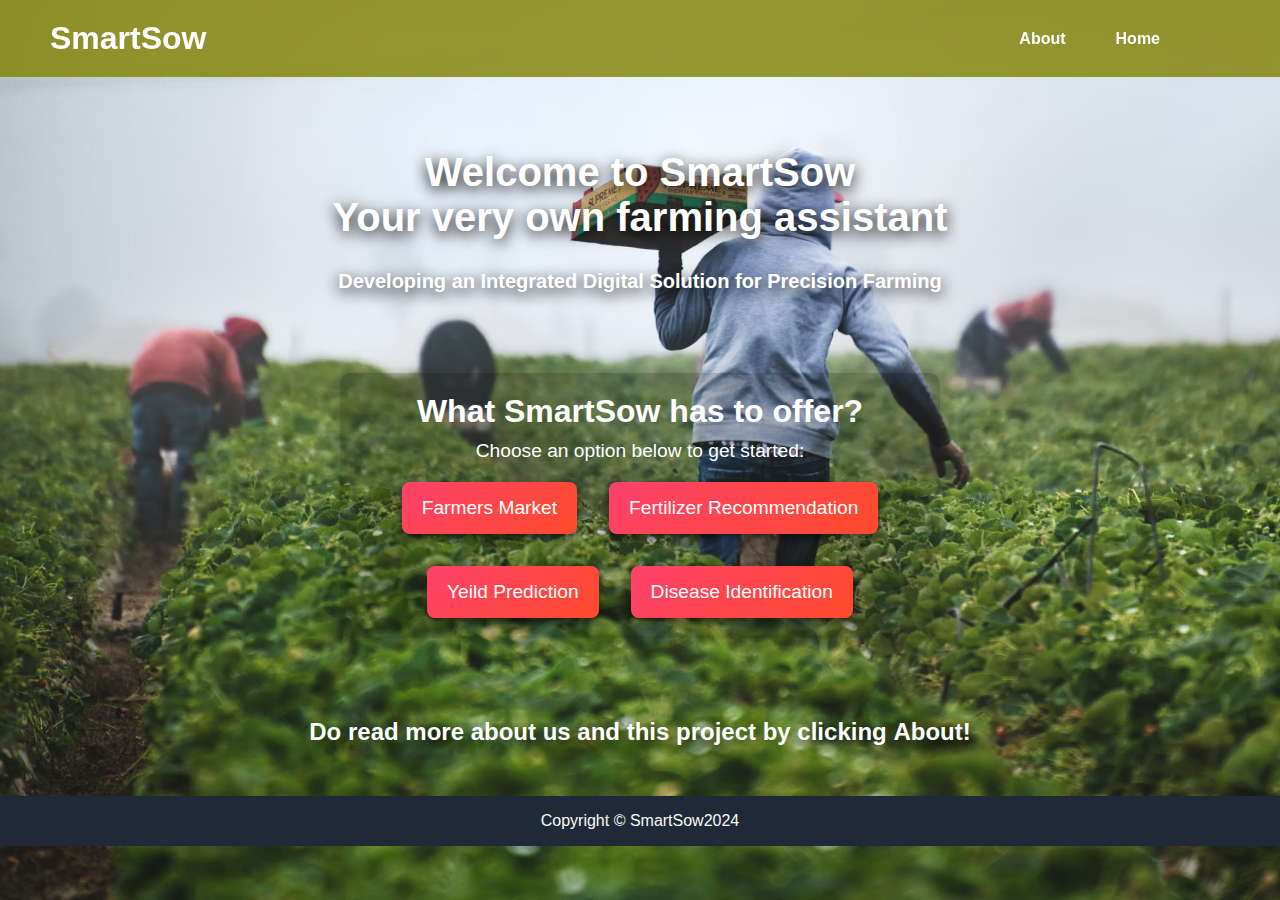
==== index.html @ fda8642f "Launch" ====
<!DOCTYPE html>
<html lang="en">
<head>
    <meta charset="UTF-8">
    <meta name="viewport" content="width=device-width, initial-scale=1.0">
    <title>SmartSow Home</title>
    <link rel="stylesheet" href="style.css">
</head>
<body>
    <div class="header">
        <div class="left">SmartSow</div>
        <div class="right">
            <ul>
                <li><a href="about.html">About</a></li>
                <li><a href="index.html">Home</a></li>
            </ul>
        </div>
    </div>
    <div class="head">
        <div class="head1">Welcome to SmartSow <br> Your very own farming assistant</div>
        <p>Developing an Integrated Digital Solution for Precision Farming</p>
    </div>
    <div class="container">
        <h1>What SmartSow has to offer?</h1>
        <p>Choose an option below to get started:</p>
        
        <div class="button-container">
            <button class="main-button" onclick="location.href='https://smartsowcropfertilizer.streamlit.app'">Farmers Market</a></button>
            <button class="main-button" onclick="location.href='https://smartsowfarmersmarket.streamlit.app'">Fertilizer Recommendation</button>
            <button class="main-button" onclick="location.href='https://smartsowyieldprediction.streamlit.app'">Yeild Prediction</button>
            <button class="main-button" onclick="location.href='https://smartsowplantdisease.streamlit.app/'">Disease Identification</button>
        </div>
    </div>
    <div class="about">
        <div class="readabout">Do read more about us and this project by clicking <b>About</b>!</div>
    </div>
    <div class="footer">
        <div class="text">Copyright ©  SmartSow2024</div>
    </div>
    
</body>
</html>
---- style.css ----
* {
    margin: 0;
    padding: 0;
    box-sizing: border-box;
    font-family: Arial, sans-serif;
}


body {
    display: flex;
    background-image: url(photo.jpg);
    background-repeat: no-repeat;
    background-size: cover;
    flex-direction: column;
    align-items: center;
    min-height: 100vh;
   
    color: #fff;
}
.header {
    padding: 20px;
    width: 100%;
    position: fixed;

    background-color: rgb(128,128,0,0.8);
    display: flex;
    justify-content: space-between;
    margin-bottom: 100px;

}
.left {
    margin-left: 30px;
    font-size: 2.0em;
    font-weight: bold;
}
.right {
    display: flex;
    align-items: center;
}
.header ul {
    display: flex;
    gap: 50px;
    list-style: none;
    margin-right: 100px;
    
}
li a {
    text-decoration: none;
    color: white;
    font-weight: bold;
}
.head1 {
    font-size: 2.5em;
    font-weight: bold;
    text-shadow: 0 4px 15px rgba(0,0,0,1    );
    text-align: center;
}
.head p {
    text-align: center;
    font-size: 20px;
    font-weight: bold;
    text-shadow: 0 4px 15px rgba(0, 0, 0, 1);

}
.head {
    margin-top: 150px;
    display: flex;
    flex-direction: column;
    gap: 20px;
    margin-bottom: 60px;
}
.container {
    text-align: center;
    max-width: 600px;
    padding: 20px;
    border-radius: 10px;
    background-color: rgba(0, 0, 0, 0.2);
    box-shadow: 0 4px 15px rgba(0, 0, 0, 0.2);
    margin-bottom: 50px;
}


p {
    font-size: 1.2em;
    margin-bottom: 20px;
    margin-top: 10px;
}


.button-container {
    
    display: flex;
    flex-wrap: wrap;
    gap: 32px;
    justify-content: center;
}

.main-button {
    font-size: 1.2em;
    padding: 15px 20px;
    color: #fff;
    background: linear-gradient(135deg, #ff416c, #ff4b2b);
    border: none;
    border-radius: 8px;
    cursor: pointer;
    transition: all 0.3s ease;
    box-shadow: 0 4px 10px rgba(0, 0, 0, 0.6);
}

.main-button:hover {
    transform: translateY(-5px);
    background: linear-gradient(135deg, #ff4b2b, #ff416c);
    box-shadow: 0 6px 15px rgba(0, 0, 0, 0.3);
}

.main-button:active {
    transform: translateY(2px);
    box-shadow: 0 2px 5px rgba(0, 0, 0, 0.2);
}
.about {
    font-size: 1.5em;
    font-weight: bold;
    text-shadow: 0 4px 15px rgba(0, 0, 0, 0.8);
    margin-bottom: 20px;
}
.footer {
    width: 100%;
    background:#1F2937;
    display: flex;
    justify-content: center;
    align-items: center;
    
    height: 50px;
}
.text {
    color: #F9FAF8;
}
.main-button {
    text-decoration:dotted;
}

.about {
    margin-top: 30px;
    margin-bottom: 50px;
}
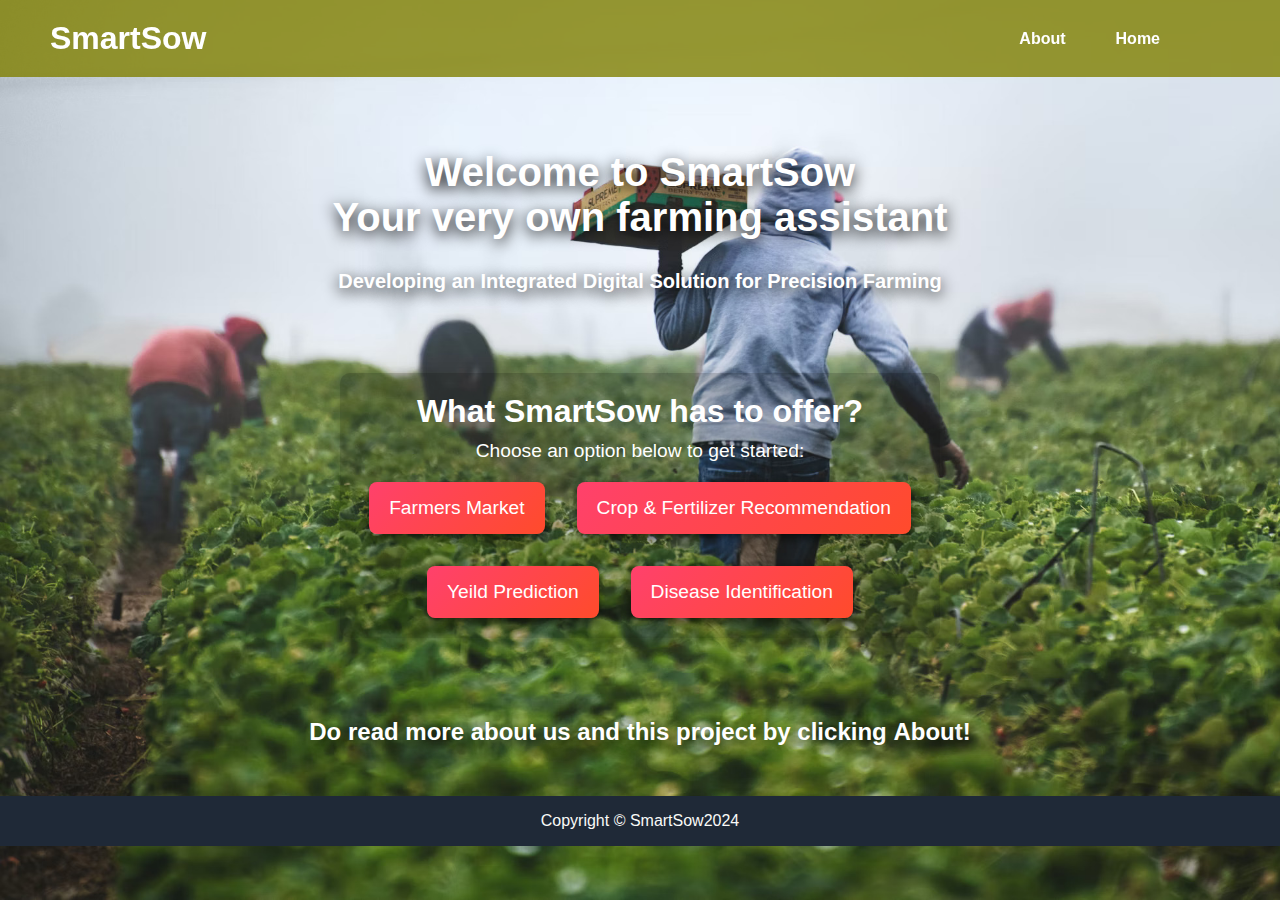
==== commit d1cd636a: "fixed" ====
--- a/index.html
+++ b/index.html
@@ -25,8 +25,8 @@
         <p>Choose an option below to get started:</p>
         
         <div class="button-container">
-            <button class="main-button" onclick="location.href='https://smartsowcropfertilizer.streamlit.app'">Farmers Market</a></button>
-            <button class="main-button" onclick="location.href='https://smartsowfarmersmarket.streamlit.app'">Fertilizer Recommendation</button>
+            <button class="main-button" onclick="location.href='https://smartsowfarmersmarket.streamlit.app'">Farmers Market</a></button>
+            <button class="main-button" onclick="location.href='https://smartsowcropfertilizer.streamlit.app'">Crop & Fertilizer Recommendation</button>
             <button class="main-button" onclick="location.href='https://smartsowyieldprediction.streamlit.app'">Yeild Prediction</button>
             <button class="main-button" onclick="location.href='https://smartsowplantdisease.streamlit.app/'">Disease Identification</button>
         </div>
